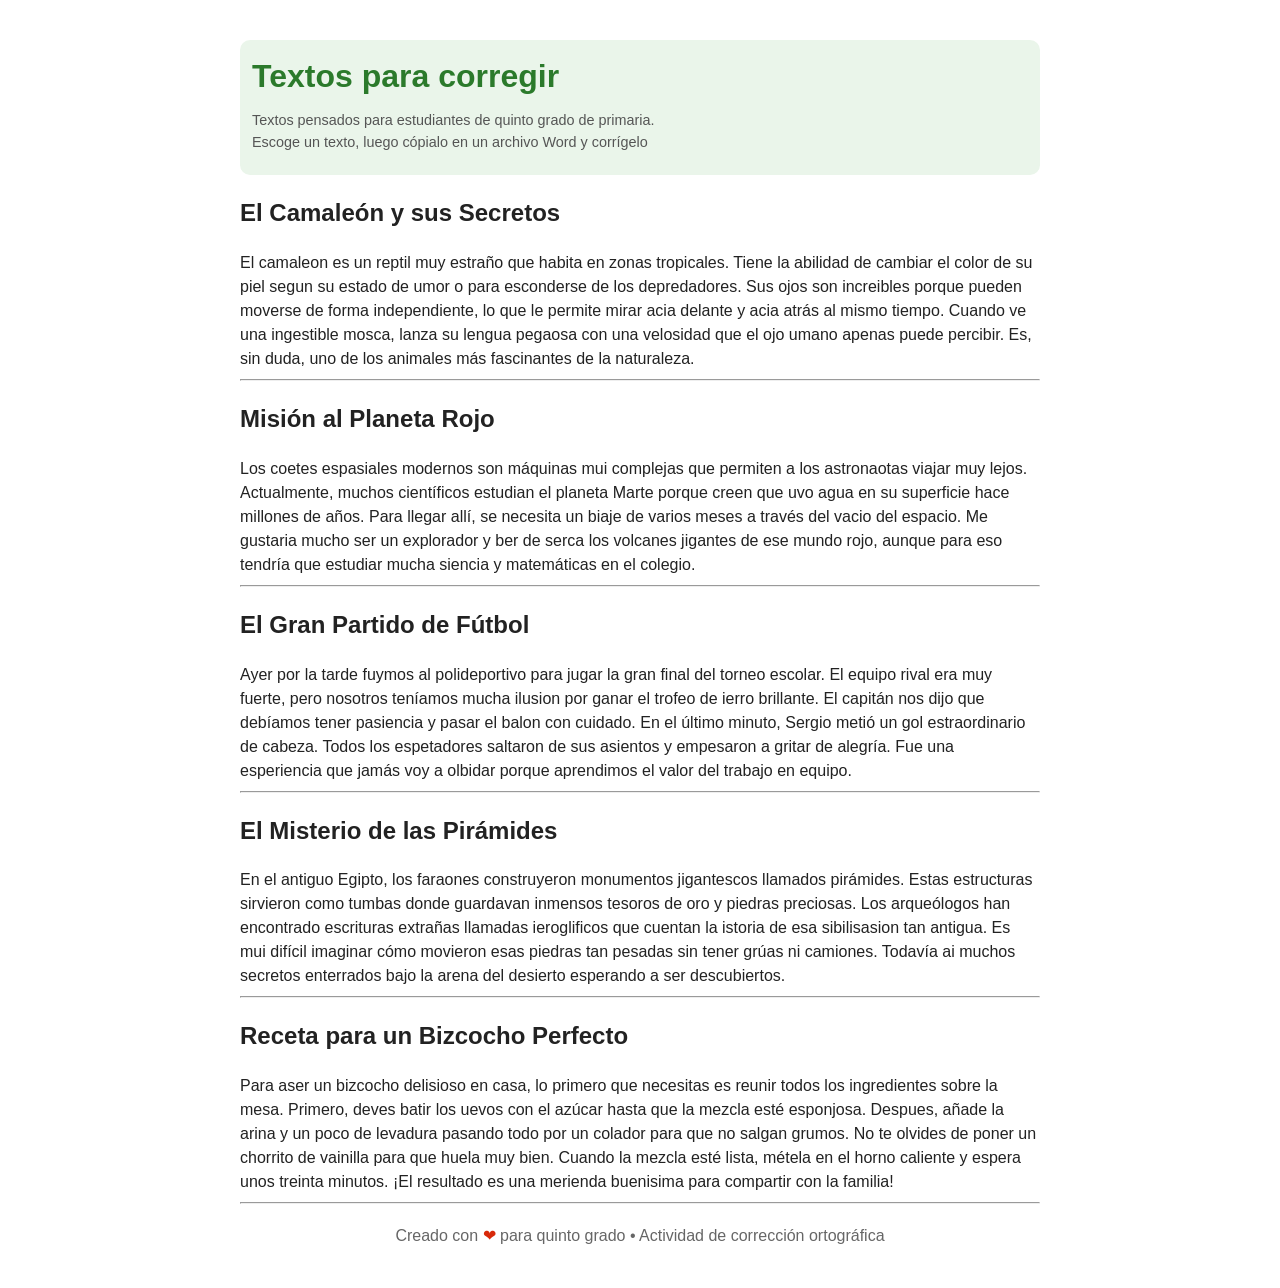
==== index.html @ 05574261 "correccion ruta index" ====
<!doctype html>
<html lang="es">
<head>
  <meta charset="utf-8">
  <meta name="viewport" content="width=device-width,initial-scale=1">
  <title>Corrección ortográfica - 5° de primaria</title>
  <style>
    body{font-family: Arial, sans-serif;max-width:800px;margin:24px auto;padding:16px;line-height:1.5;color:#222}
    header{background:#eaf5ea;padding:12px;border-radius:10px;margin-bottom:16px}
    h1{color:#2b7a2b;margin:0}
    p{margin:10px 0}
    .box{background:#f7f7f7;padding:12px;border-radius:8px;margin:12px 0}
    ul{margin:8px 0 16px 20px}
    ol{margin-left:18px}
    .questions{background:#fff8e1;padding:12px;border-radius:8px}
    .nota{font-size:0.9em;color:#555}
  </style>
</head>
<body>
  <header>
    <h1>Textos para corregir</h1>
    <p class="nota">Textos pensados para estudiantes de quinto grado de primaria.<br> 
        Escoge un texto, luego cópialo en un archivo Word y corrígelo</p>
  </header>

  <section>
    <h2>El Camaleón y sus Secretos</h2>
    El camaleon es un reptil muy estraño que habita en zonas tropicales. Tiene la abilidad de cambiar el color de su piel segun su estado de umor o para esconderse de los depredadores. Sus ojos son increibles porque pueden moverse de forma independiente, lo que le permite mirar acia delante y acia atrás al mismo tiempo. Cuando ve una ingestible mosca, lanza su lengua pegaosa con una velosidad que el ojo umano apenas puede percibir. Es, sin duda, uno de los animales más fascinantes de la naturaleza.
  </section>

  <hr>

  <section>
    <h2>Misión al Planeta Rojo</h2>
    Los coetes espasiales modernos son máquinas mui complejas que permiten a los astronaotas viajar muy lejos. Actualmente, muchos científicos estudian el planeta Marte porque creen que uvo agua en su superficie hace millones de años. Para llegar allí, se necesita un biaje de varios meses a través del vacio del espacio. Me gustaria mucho ser un explorador y ber de serca los volcanes jigantes de ese mundo rojo, aunque para eso tendría que estudiar mucha siencia y matemáticas en el colegio.
  </section>

  <hr>

  <section>
    <h2>El Gran Partido de Fútbol</h2>
    Ayer por la tarde fuymos al polideportivo para jugar la gran final del torneo escolar. El equipo rival era muy fuerte, pero nosotros teníamos mucha ilusion por ganar el trofeo de ierro brillante. El capitán nos dijo que debíamos tener pasiencia y pasar el balon con cuidado. En el último minuto, Sergio metió un gol estraordinario de cabeza. Todos los espetadores saltaron de sus asientos y empesaron a gritar de alegría. Fue una esperiencia que jamás voy a olbidar porque aprendimos el valor del trabajo en equipo.
  </section>

  <hr>

  <section>
    <h2>El Misterio de las Pirámides</h2>
    En el antiguo Egipto, los faraones construyeron monumentos jigantescos llamados pirámides. Estas estructuras sirvieron como tumbas donde guardavan inmensos tesoros de oro y piedras preciosas. Los arqueólogos han encontrado escrituras extrañas llamadas ieroglificos que cuentan la istoria de esa sibilisasion tan antigua. Es mui difícil imaginar cómo movieron esas piedras tan pesadas sin tener grúas ni camiones. Todavía ai muchos secretos enterrados bajo la arena del desierto esperando a ser descubiertos.
  </section>

  <hr>

  <section>
    <h2>Receta para un Bizcocho Perfecto</h2>
    Para aser un bizcocho delisioso en casa, lo primero que necesitas es reunir todos los ingredientes sobre la mesa. Primero, deves batir los uevos con el azúcar hasta que la mezcla esté esponjosa. Despues, añade la arina y un poco de levadura pasando todo por un colador para que no salgan grumos. No te olvides de poner un chorrito de vainilla para que huela muy bien. Cuando la mezcla esté lista, métela en el horno caliente y espera unos treinta minutos. ¡El resultado es una merienda buenisima para compartir con la familia!
  </section>

  <hr>

  <footer style="margin-top:20px; color:#666; font-size:1em; text-align:center;">Creado con <span style="color: rgb(216, 41, 10);">&#10084;</span> para quinto grado • Actividad de corrección ortográfica</footer>
</body>
</html>
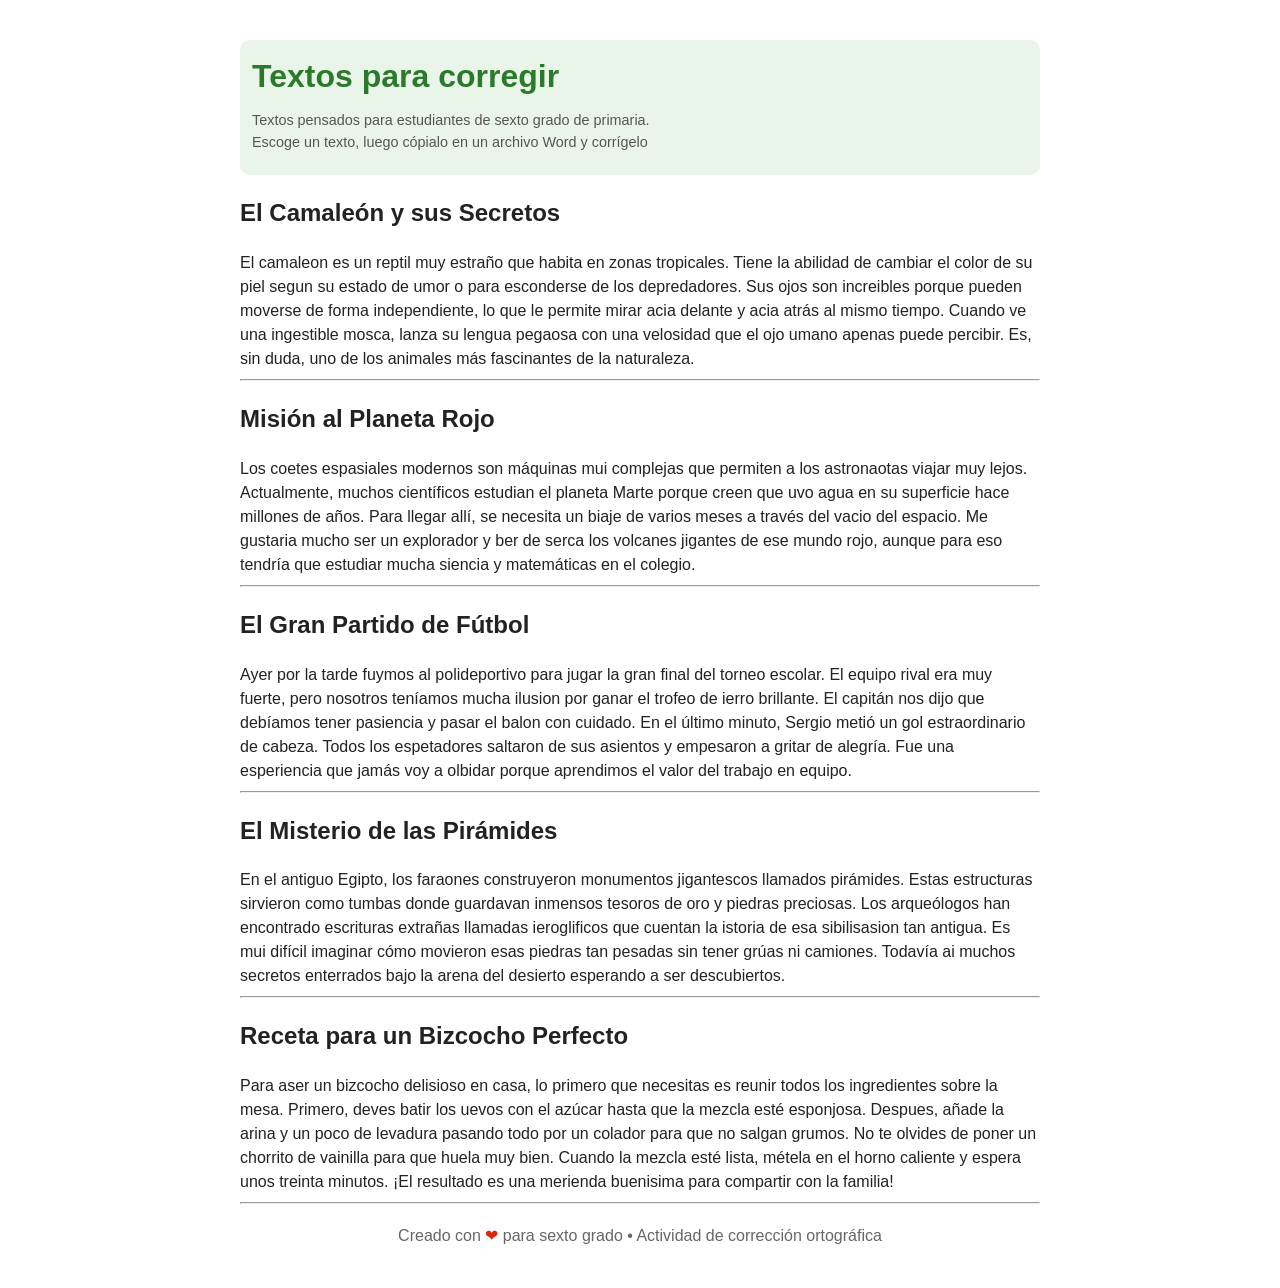
==== commit 36a8357d: "corregido a sexto" ====
--- a/index.html
+++ b/index.html
@@ -3,7 +3,7 @@
 <head>
   <meta charset="utf-8">
   <meta name="viewport" content="width=device-width,initial-scale=1">
-  <title>Corrección ortográfica - 5° de primaria</title>
+  <title>Corrección ortográfica - 6° de primaria</title>
   <style>
     body{font-family: Arial, sans-serif;max-width:800px;margin:24px auto;padding:16px;line-height:1.5;color:#222}
     header{background:#eaf5ea;padding:12px;border-radius:10px;margin-bottom:16px}
@@ -19,7 +19,7 @@
 <body>
   <header>
     <h1>Textos para corregir</h1>
-    <p class="nota">Textos pensados para estudiantes de quinto grado de primaria.<br> 
+    <p class="nota">Textos pensados para estudiantes de sexto grado de primaria.<br> 
         Escoge un texto, luego cópialo en un archivo Word y corrígelo</p>
   </header>
 
@@ -58,6 +58,6 @@
 
   <hr>
 
-  <footer style="margin-top:20px; color:#666; font-size:1em; text-align:center;">Creado con <span style="color: rgb(216, 41, 10);">&#10084;</span> para quinto grado • Actividad de corrección ortográfica</footer>
+  <footer style="margin-top:20px; color:#666; font-size:1em; text-align:center;">Creado con <span style="color: rgb(216, 41, 10);">&#10084;</span> para sexto grado • Actividad de corrección ortográfica</footer>
 </body>
 </html>
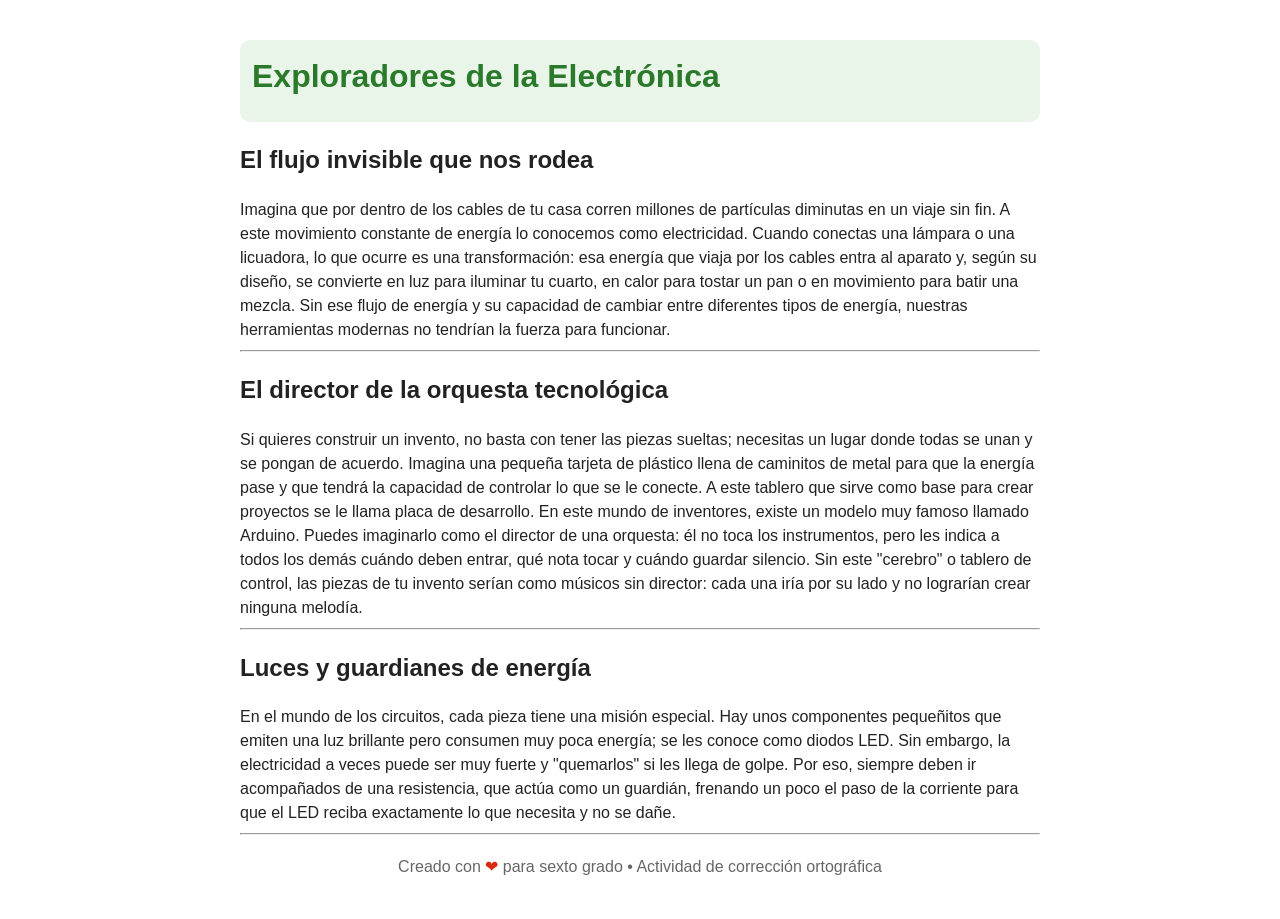
==== commit be90ef63: "actualizacion:texto basico de electronica" ====
--- a/index.html
+++ b/index.html
@@ -3,7 +3,7 @@
 <head>
   <meta charset="utf-8">
   <meta name="viewport" content="width=device-width,initial-scale=1">
-  <title>Corrección ortográfica - 6° de primaria</title>
+  <title>Exploradores de la Electrónica</title>
   <style>
     body{font-family: Arial, sans-serif;max-width:800px;margin:24px auto;padding:16px;line-height:1.5;color:#222}
     header{background:#eaf5ea;padding:12px;border-radius:10px;margin-bottom:16px}
@@ -18,43 +18,28 @@
 </head>
 <body>
   <header>
-    <h1>Textos para corregir</h1>
-    <p class="nota">Textos pensados para estudiantes de sexto grado de primaria.<br> 
-        Escoge un texto, luego cópialo en un archivo Word y corrígelo</p>
+    <h1>Exploradores de la Electrónica</h1>
+    <p class="nota"></p>
   </header>
 
   <section>
-    <h2>El Camaleón y sus Secretos</h2>
-    El camaleon es un reptil muy estraño que habita en zonas tropicales. Tiene la abilidad de cambiar el color de su piel segun su estado de umor o para esconderse de los depredadores. Sus ojos son increibles porque pueden moverse de forma independiente, lo que le permite mirar acia delante y acia atrás al mismo tiempo. Cuando ve una ingestible mosca, lanza su lengua pegaosa con una velosidad que el ojo umano apenas puede percibir. Es, sin duda, uno de los animales más fascinantes de la naturaleza.
+    <h2>El flujo invisible que nos rodea</h2>
+    Imagina que por dentro de los cables de tu casa corren millones de partículas diminutas en un viaje sin fin. A este movimiento constante de energía lo conocemos como electricidad. Cuando conectas una lámpara o una licuadora, lo que ocurre es una transformación: esa energía que viaja por los cables entra al aparato y, según su diseño, se convierte en luz para iluminar tu cuarto, en calor para tostar un pan o en movimiento para batir una mezcla. Sin ese flujo de energía y su capacidad de cambiar entre diferentes tipos de energía, nuestras herramientas modernas no tendrían la fuerza para funcionar.
   </section>
-
   <hr>
 
   <section>
-    <h2>Misión al Planeta Rojo</h2>
-    Los coetes espasiales modernos son máquinas mui complejas que permiten a los astronaotas viajar muy lejos. Actualmente, muchos científicos estudian el planeta Marte porque creen que uvo agua en su superficie hace millones de años. Para llegar allí, se necesita un biaje de varios meses a través del vacio del espacio. Me gustaria mucho ser un explorador y ber de serca los volcanes jigantes de ese mundo rojo, aunque para eso tendría que estudiar mucha siencia y matemáticas en el colegio.
+    <h2>El director de la orquesta tecnológica</h2>
+    Si quieres construir un invento, no basta con tener las piezas sueltas; necesitas un lugar donde todas se unan y se pongan de acuerdo. Imagina una pequeña tarjeta de plástico llena de caminitos de metal para que la energía pase y que tendrá la capacidad de controlar lo que se le conecte. A este tablero que sirve como base para crear proyectos se le llama placa de desarrollo.
+    En este mundo de inventores, existe un modelo muy famoso llamado Arduino. Puedes imaginarlo como el director de una orquesta: él no toca los instrumentos, pero les indica a todos los demás cuándo deben entrar, qué nota tocar y cuándo guardar silencio. Sin este "cerebro" o tablero de control, las piezas de tu invento serían como músicos sin director: cada una iría por su lado y no lograrían crear ninguna melodía.
   </section>
-
   <hr>
 
   <section>
-    <h2>El Gran Partido de Fútbol</h2>
-    Ayer por la tarde fuymos al polideportivo para jugar la gran final del torneo escolar. El equipo rival era muy fuerte, pero nosotros teníamos mucha ilusion por ganar el trofeo de ierro brillante. El capitán nos dijo que debíamos tener pasiencia y pasar el balon con cuidado. En el último minuto, Sergio metió un gol estraordinario de cabeza. Todos los espetadores saltaron de sus asientos y empesaron a gritar de alegría. Fue una esperiencia que jamás voy a olbidar porque aprendimos el valor del trabajo en equipo.
+    <h2> Luces y guardianes de energía</h2>
+    En el mundo de los circuitos, cada pieza tiene una misión especial. Hay unos componentes pequeñitos que emiten una luz brillante pero consumen muy poca energía; se les conoce como diodos LED. Sin embargo, la electricidad a veces puede ser muy fuerte y "quemarlos" si les llega de golpe. Por eso, siempre deben ir acompañados de una resistencia, que actúa como un guardián, frenando un poco el paso de la corriente para que el LED reciba exactamente lo que necesita y no se dañe.
   </section>
 
-  <hr>
-
-  <section>
-    <h2>El Misterio de las Pirámides</h2>
-    En el antiguo Egipto, los faraones construyeron monumentos jigantescos llamados pirámides. Estas estructuras sirvieron como tumbas donde guardavan inmensos tesoros de oro y piedras preciosas. Los arqueólogos han encontrado escrituras extrañas llamadas ieroglificos que cuentan la istoria de esa sibilisasion tan antigua. Es mui difícil imaginar cómo movieron esas piedras tan pesadas sin tener grúas ni camiones. Todavía ai muchos secretos enterrados bajo la arena del desierto esperando a ser descubiertos.
-  </section>
-
-  <hr>
-
-  <section>
-    <h2>Receta para un Bizcocho Perfecto</h2>
-    Para aser un bizcocho delisioso en casa, lo primero que necesitas es reunir todos los ingredientes sobre la mesa. Primero, deves batir los uevos con el azúcar hasta que la mezcla esté esponjosa. Despues, añade la arina y un poco de levadura pasando todo por un colador para que no salgan grumos. No te olvides de poner un chorrito de vainilla para que huela muy bien. Cuando la mezcla esté lista, métela en el horno caliente y espera unos treinta minutos. ¡El resultado es una merienda buenisima para compartir con la familia!
-  </section>
 
   <hr>
 
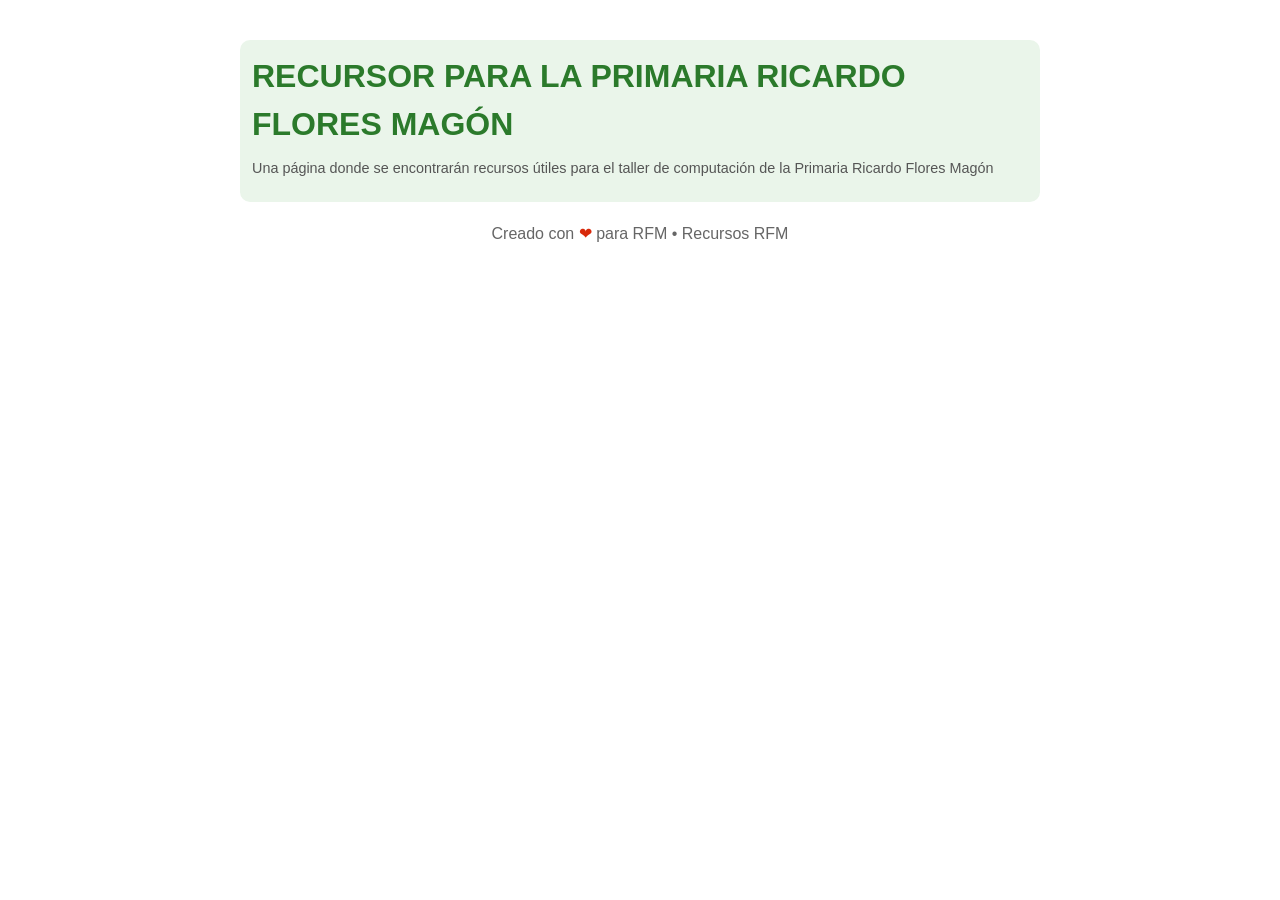
==== commit 0073d738: "reestructura de la pagina por grados y temas" ====
--- a/index.html
+++ b/index.html
@@ -3,7 +3,7 @@
 <head>
   <meta charset="utf-8">
   <meta name="viewport" content="width=device-width,initial-scale=1">
-  <title>Exploradores de la Electrónica</title>
+  <title>Recursos RFM</title>
   <style>
     body{font-family: Arial, sans-serif;max-width:800px;margin:24px auto;padding:16px;line-height:1.5;color:#222}
     header{background:#eaf5ea;padding:12px;border-radius:10px;margin-bottom:16px}
@@ -18,31 +18,10 @@
 </head>
 <body>
   <header>
-    <h1>Exploradores de la Electrónica</h1>
-    <p class="nota"></p>
+    <h1>RECURSOR PARA LA PRIMARIA RICARDO FLORES MAGÓN</h1>
+    <p class="nota">Una página donde se encontrarán recursos útiles para el taller de computación de la Primaria Ricardo Flores Magón</p>
   </header>
 
-  <section>
-    <h2>El flujo invisible que nos rodea</h2>
-    Imagina que por dentro de los cables de tu casa corren millones de partículas diminutas en un viaje sin fin. A este movimiento constante de energía lo conocemos como electricidad. Cuando conectas una lámpara o una licuadora, lo que ocurre es una transformación: esa energía que viaja por los cables entra al aparato y, según su diseño, se convierte en luz para iluminar tu cuarto, en calor para tostar un pan o en movimiento para batir una mezcla. Sin ese flujo de energía y su capacidad de cambiar entre diferentes tipos de energía, nuestras herramientas modernas no tendrían la fuerza para funcionar.
-  </section>
-  <hr>
-
-  <section>
-    <h2>El director de la orquesta tecnológica</h2>
-    Si quieres construir un invento, no basta con tener las piezas sueltas; necesitas un lugar donde todas se unan y se pongan de acuerdo. Imagina una pequeña tarjeta de plástico llena de caminitos de metal para que la energía pase y que tendrá la capacidad de controlar lo que se le conecte. A este tablero que sirve como base para crear proyectos se le llama placa de desarrollo.
-    En este mundo de inventores, existe un modelo muy famoso llamado Arduino. Puedes imaginarlo como el director de una orquesta: él no toca los instrumentos, pero les indica a todos los demás cuándo deben entrar, qué nota tocar y cuándo guardar silencio. Sin este "cerebro" o tablero de control, las piezas de tu invento serían como músicos sin director: cada una iría por su lado y no lograrían crear ninguna melodía.
-  </section>
-  <hr>
-
-  <section>
-    <h2> Luces y guardianes de energía</h2>
-    En el mundo de los circuitos, cada pieza tiene una misión especial. Hay unos componentes pequeñitos que emiten una luz brillante pero consumen muy poca energía; se les conoce como diodos LED. Sin embargo, la electricidad a veces puede ser muy fuerte y "quemarlos" si les llega de golpe. Por eso, siempre deben ir acompañados de una resistencia, que actúa como un guardián, frenando un poco el paso de la corriente para que el LED reciba exactamente lo que necesita y no se dañe.
-  </section>
-
-
-  <hr>
-
-  <footer style="margin-top:20px; color:#666; font-size:1em; text-align:center;">Creado con <span style="color: rgb(216, 41, 10);">&#10084;</span> para sexto grado • Actividad de corrección ortográfica</footer>
+  <footer style="margin-top:20px; color:#666; font-size:1em; text-align:center;">Creado con <span style="color: rgb(216, 41, 10);">&#10084;</span> para RFM • Recursos RFM</footer>
 </body>
 </html>
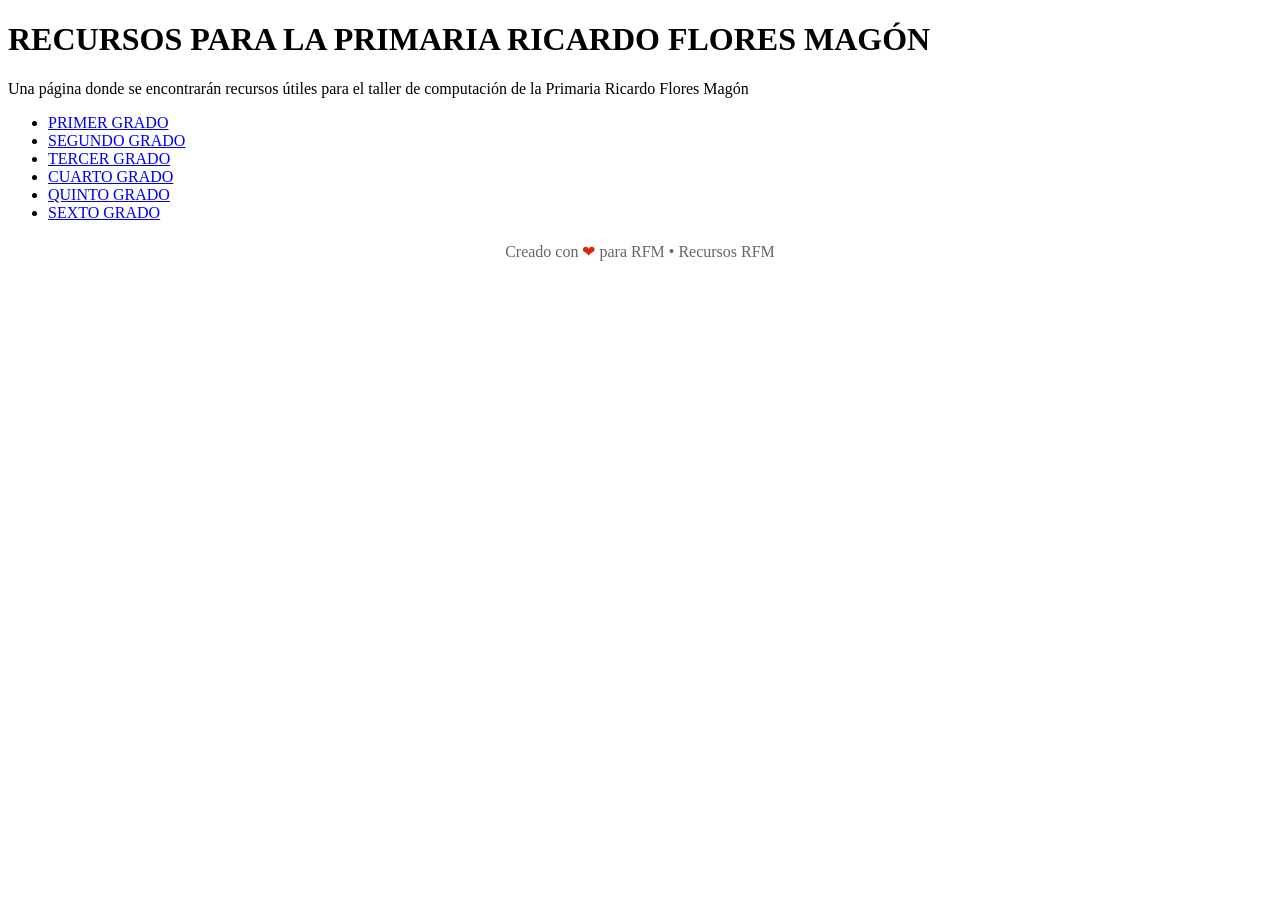
==== commit 7f4fbfff: "Se agrego barra de navegacion" ====
--- a/index.html
+++ b/index.html
@@ -4,23 +4,28 @@
   <meta charset="utf-8">
   <meta name="viewport" content="width=device-width,initial-scale=1">
   <title>Recursos RFM</title>
-  <style>
-    body{font-family: Arial, sans-serif;max-width:800px;margin:24px auto;padding:16px;line-height:1.5;color:#222}
-    header{background:#eaf5ea;padding:12px;border-radius:10px;margin-bottom:16px}
-    h1{color:#2b7a2b;margin:0}
-    p{margin:10px 0}
-    .box{background:#f7f7f7;padding:12px;border-radius:8px;margin:12px 0}
-    ul{margin:8px 0 16px 20px}
-    ol{margin-left:18px}
-    .questions{background:#fff8e1;padding:12px;border-radius:8px}
-    .nota{font-size:0.9em;color:#555}
-  </style>
+  <link rel="stylesheet" href="./src/css/styles.css">
 </head>
 <body>
   <header>
-    <h1>RECURSOR PARA LA PRIMARIA RICARDO FLORES MAGÓN</h1>
+    <h1>RECURSOS PARA LA PRIMARIA RICARDO FLORES MAGÓN</h1>
     <p class="nota">Una página donde se encontrarán recursos útiles para el taller de computación de la Primaria Ricardo Flores Magón</p>
   </header>
+
+  <nav>
+    <ul class="barNav">
+      <li><a href="./1/1.html">PRIMER GRADO</a></li>
+      <li><a href="./2/2.html">SEGUNDO GRADO</a></li>
+      <li><a href="./3/3.html">TERCER GRADO</a></li>
+      <li><a href="./4/4.html">CUARTO GRADO</a></li>
+      <li><a href="./5/5.html">QUINTO GRADO</a></li>
+      <li><a href="./6/6.html">SEXTO GRADO</a></li>
+    </ul>
+  </nav>
+
+  <section></section>
+  <section></section>
+  <section></section>
 
   <footer style="margin-top:20px; color:#666; font-size:1em; text-align:center;">Creado con <span style="color: rgb(216, 41, 10);">&#10084;</span> para RFM • Recursos RFM</footer>
 </body>
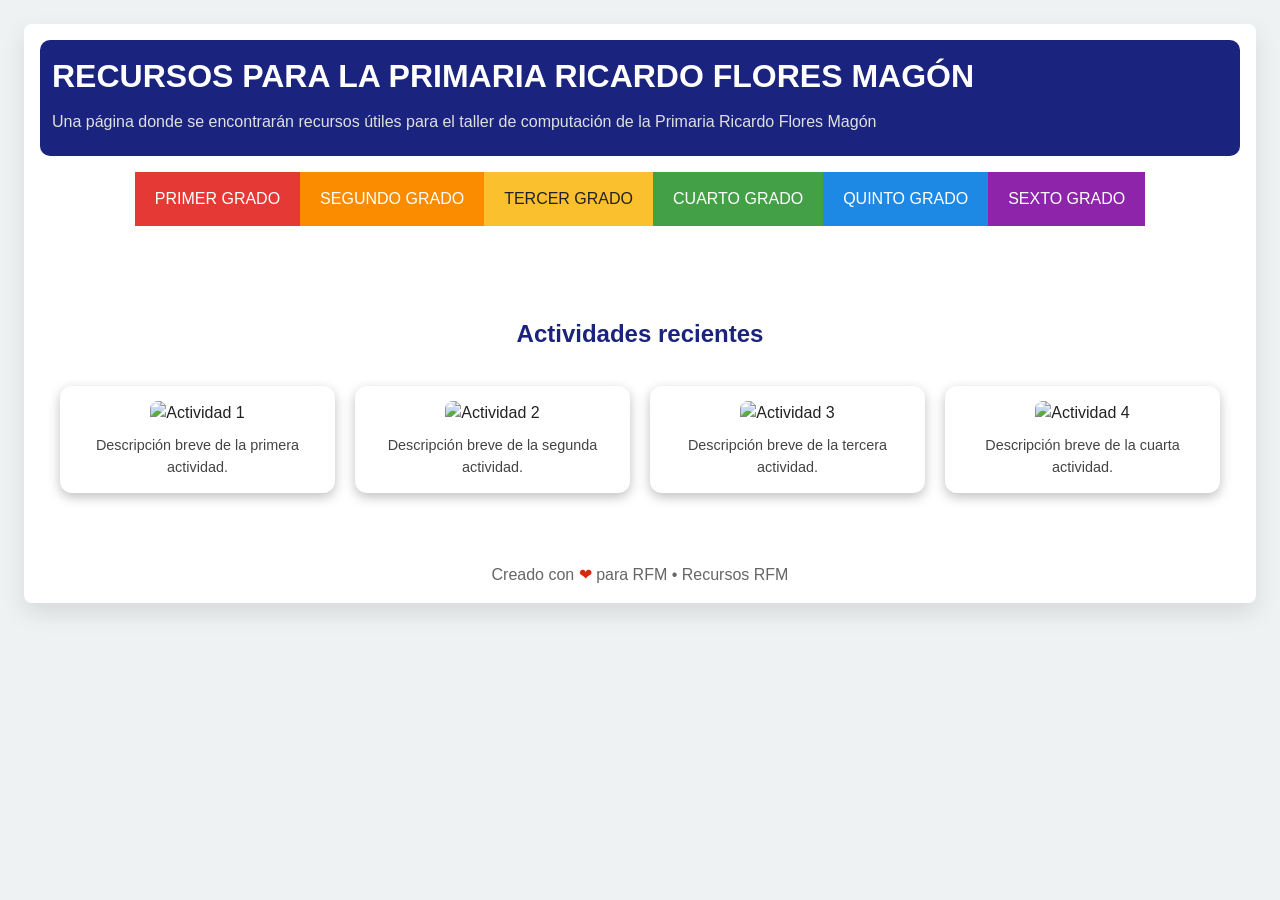
==== commit ac8cd403: "Correccion de colores y se agrego la seccion actividades" ====
--- a/index.html
+++ b/index.html
@@ -14,18 +14,40 @@
 
   <nav>
     <ul class="barNav">
-      <li><a href="./1/1.html">PRIMER GRADO</a></li>
-      <li><a href="./2/2.html">SEGUNDO GRADO</a></li>
-      <li><a href="./3/3.html">TERCER GRADO</a></li>
-      <li><a href="./4/4.html">CUARTO GRADO</a></li>
-      <li><a href="./5/5.html">QUINTO GRADO</a></li>
-      <li><a href="./6/6.html">SEXTO GRADO</a></li>
+      <li><a class="primero" href="./1/1.html">PRIMER GRADO</a></li>
+      <li><a class="segundo" href="./2/2.html">SEGUNDO GRADO</a></li>
+      <li><a class="tercero" href="./3/3.html">TERCER GRADO</a></li>
+      <li><a class="cuarto" href="./4/4.html">CUARTO GRADO</a></li>
+      <li><a class="quinto" href="./5/5.html">QUINTO GRADO</a></li>
+      <li><a class="sexto" href="./6/6.html">SEXTO GRADO</a></li>
     </ul>
   </nav>
+  
+  <main class="contenedor-actividades">
+  <h2 class="titulo-seccion">Actividades recientes</h2>
+  
+  <div class="grid-actividades">
+    <div class="tarjeta">
+      <img src="ruta/a/tu/imagen1.jpg" alt="Actividad 1">
+      <p>Descripción breve de la primera actividad.</p>
+    </div>
 
-  <section></section>
-  <section></section>
-  <section></section>
+    <div class="tarjeta">
+      <img src="ruta/a/tu/imagen2.jpg" alt="Actividad 2">
+      <p>Descripción breve de la segunda actividad.</p>
+    </div>
+
+    <div class="tarjeta">
+      <img src="ruta/a/tu/imagen3.jpg" alt="Actividad 3">
+      <p>Descripción breve de la tercera actividad.</p>
+    </div>
+
+    <div class="tarjeta">
+      <img src="ruta/a/tu/imagen4.jpg" alt="Actividad 4">
+      <p>Descripción breve de la cuarta actividad.</p>
+    </div>
+  </div>
+</main>
 
   <footer style="margin-top:20px; color:#666; font-size:1em; text-align:center;">Creado con <span style="color: rgb(216, 41, 10);">&#10084;</span> para RFM • Recursos RFM</footer>
 </body>
--- a/src/css/styles.css
+++ b/src/css/styles.css
@@ -0,0 +1,193 @@
+html{
+    background-color: #eef2f3;
+}
+
+body{
+    font-family: Arial, sans-serif;
+    max-width:1200px;
+    margin:24px auto;
+    padding:16px;
+    line-height:1.5;
+    color:#222;
+    box-shadow: 0 10px 25px rgba(0,0,0,0.1);
+    background-color: white;
+    border-radius: 8px;
+}
+
+header{
+    background:#1a237e;
+    padding:12px;
+    border-radius:10px;
+    margin-bottom:16px;
+}
+
+h1{
+    color:#ffffff;
+    margin:0;
+}
+
+p{
+    margin:10px 0;
+}
+
+.box{
+    background:
+    #f7f7f7;
+    padding:12px;
+    border-radius:8px;
+    margin:12px 0;
+}
+
+.questions{
+    background:#fff8e1;
+    padding:12px;
+    border-radius:8px;
+}
+
+.nota{
+    font-size:1em;
+    color:#e0e0e0
+}
+
+ul{
+    list-style-type: none;
+    margin: 0;
+    padding: 0px;
+    overflow: hidden;
+    background-color: transparent;
+    border-radius: 8px;
+    display: flex;
+    justify-content: center;
+    flex-wrap: wrap;
+}
+
+ul li a{
+    display: block;
+    text-align: center;
+    color: white;
+    padding: 15px 20px;
+    text-decoration: none;
+    transition: background-color 0.3s;
+}
+
+.primero{
+    background-color: #E53935;
+}
+.primero:hover{
+    background-color: #aa1a1a;
+}
+
+.segundo{
+    background-color: #FB8C00;
+}
+.segundo:hover{
+    background-color: #d34a00;
+}
+
+.tercero{
+    background-color: #FBC02D;
+    color: #222;
+}
+.tercero:hover{
+    background-color: #e99d23;
+}
+
+.cuarto{
+    background-color: #43A047;
+}
+.cuarto:hover{
+    background-color: #1B5E20;
+}
+
+.quinto{
+    background-color: #1E88E5;
+}
+.quinto:hover{
+    background-color: #0D47A1;
+}
+
+.sexto{
+    background-color: #8E24AA;
+}
+.sexto:hover{
+    background-color: #4A148C;
+}
+
+@media (max-width: 600px) {
+    ul {
+        display: flex;
+        flex-wrap: wrap;
+    }
+
+    ul li {
+        width: 50%;
+        box-sizing: border-box;
+        border: 0.5px solid #666;
+    }
+
+    ul li a {
+        float: none;
+        width: 100%;
+        padding: 20px 0;
+    }
+}
+
+.contenedor-actividades {
+    margin-top: 40px;
+    text-align: center;
+    /* background-color: #f8f9fa; */
+    padding: 30px 20px;
+    /* border: 1px solid #e9ecef; */
+    padding-bottom: 50px;
+}
+
+.titulo-seccion {
+    color: #1a237e;
+    margin-bottom: 24px;
+    font-size: 1.5em;
+    padding-bottom: 10px;
+}
+
+.grid-actividades {
+    display: grid;
+    grid-template-columns: repeat(4, 1fr);
+    gap: 20px;
+}
+
+.tarjeta {
+    background: #ffffff;
+    padding: 15px;
+    border-radius: 12px;
+    box-shadow: 0 4px 12px rgba(0,0,0,0.25);
+    transition: transform 0.2s;
+}
+
+.tarjeta:hover {
+    transform: translateY(-5px);
+}
+
+.tarjeta img {
+    width: 100%;
+    height: 150px;
+    object-fit: cover;
+    border-radius: 8px;
+    margin-bottom: 10px;
+}
+
+.tarjeta p {
+    font-size: 0.9em;
+    color: #444;
+    margin: 0;
+}
+
+@media (max-width: 768px) {
+    .grid-actividades {
+        grid-template-columns: repeat(2, 1fr);
+    }
+}
+
+@media (max-width: 480px) {
+    .grid-actividades {
+        grid-template-columns: 1fr;
+    }
+}
